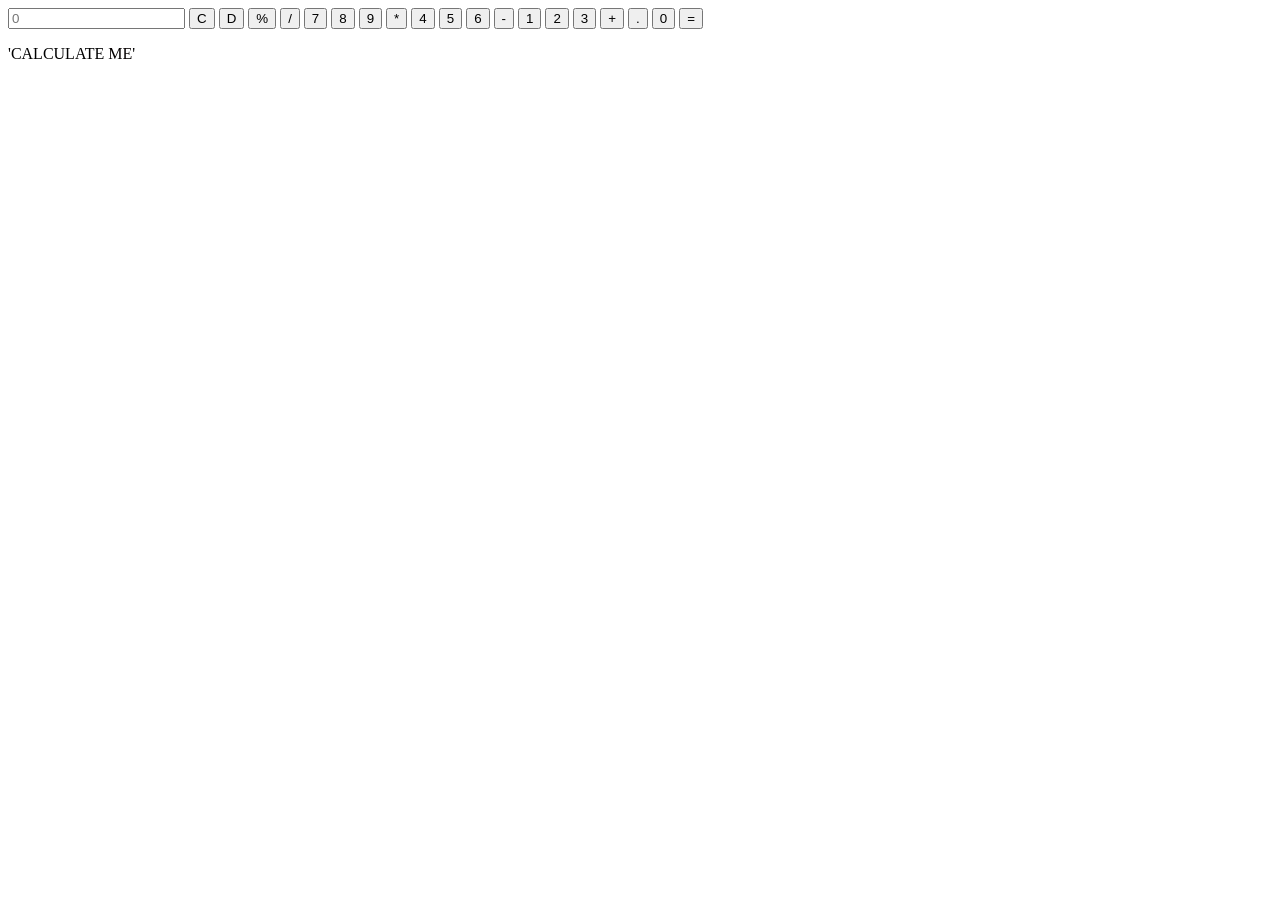
==== calculator.html @ 916f1b84 "Create calculator.html" ====
<!DOCTYPE html>
<html lang="en">
  <head>
    <meta charset="UTF-8" />
    <meta name="viewport" content="width=device-width, initial-scale=1.0" />
    <title>calculator</title>
    <link rel="stylesheet" href="/projects/calculator/calci.css" />
    <link
      rel="icon"
      href="[data-uri]"
    />

    <link rel="preconnect" href="https://fonts.googleapis.com" />
    <link rel="preconnect" href="https://fonts.gstatic.com" crossorigin />
    <link
      href="https://fonts.googleapis.com/css2?family=Playwrite+HU:wght@100..400&display=swap"
      rel="stylesheet"
    />
  </head>
  <body>

   

    <div class="container">
      <div class="calculator">
        <input type="text" placeholder="0" id="display" />
        <button onclick="cleardisplay()">C</button>
        <button onclick="del()">D</button>
        <button onclick="displayval('%')">%</button>
        <button onclick="displayval('/')">/</button>
        <button onclick="displayval('7')">7</button>
        <button onclick="displayval('8')">8</button>
        <button onclick="displayval('9')">9</button>
        <button onclick="displayval('*')">*</button>
        <button onclick="displayval('4')">4</button>
        <button onclick="displayval('5')">5</button>
        <button onclick="displayval('6')">6</button>
        <button onclick="displayval('-')">-</button>
        <button onclick="displayval('1')">1</button>
        <button onclick="displayval('2')">2</button>
        <button onclick="displayval('3')">3</button>
        <button onclick="displayval('+')">+</button>
        <button onclick="displayval('.')">.</button>
        <button onclick="displayval('0')">0</button>
        <button onclick="calculation()" class="equal">=</button>
      </div>

      <div id="quote" class="quote-box">
        <p class="bg">'CALCULATE <span style="color: rgb(5, 0, 0) "> ME</span>'</p>
      </div>
    </div>

    <script src="/projects/calculator/calci.js"></script>
  </body>
</html>
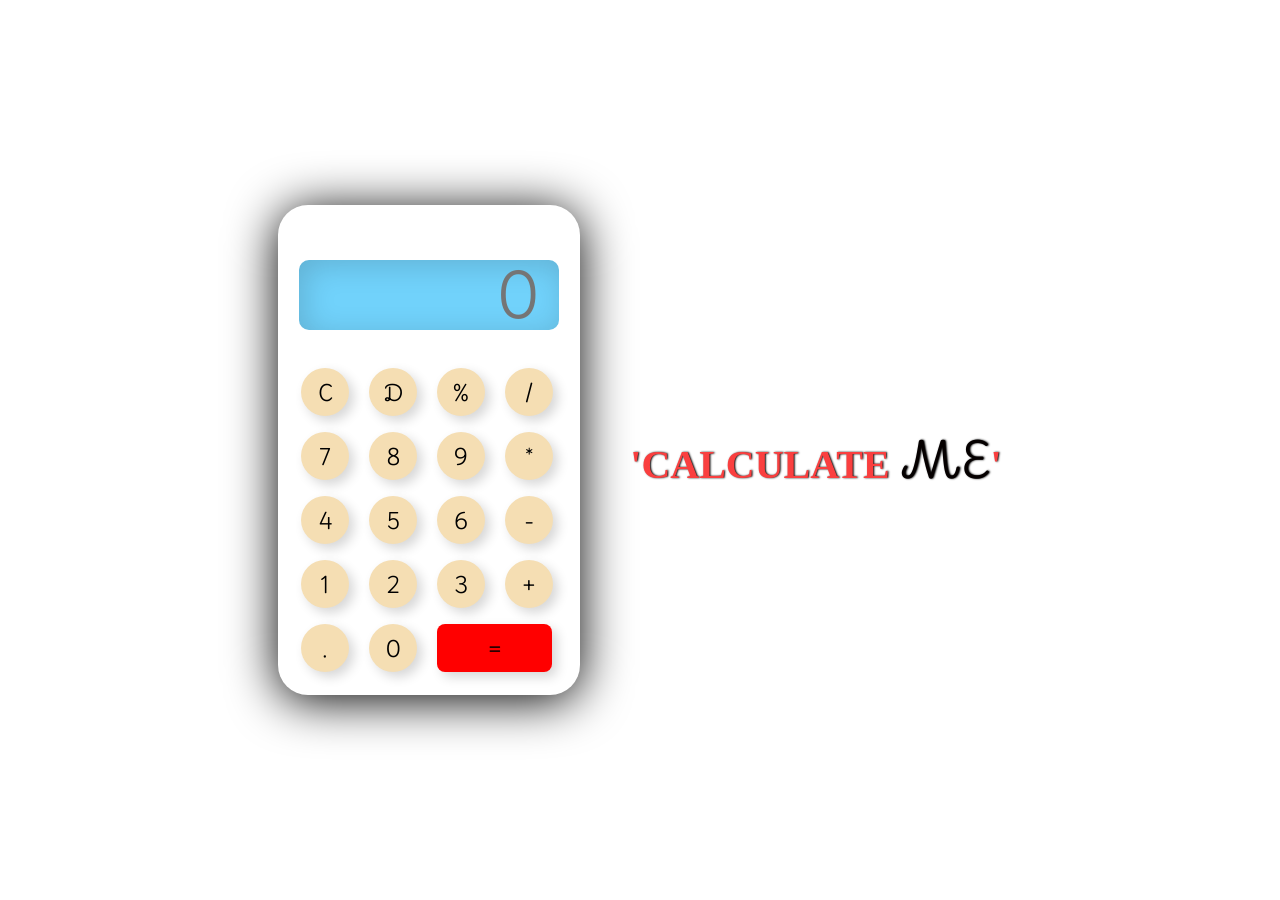
==== commit 9e2ec876: "Debug and execute task (68e7da28e50fe38c62a74270)" ====
--- a/calculator.html
+++ b/calculator.html
@@ -1,55 +1,55 @@
-<!DOCTYPE html>
-<html lang="en">
-  <head>
-    <meta charset="UTF-8" />
-    <meta name="viewport" content="width=device-width, initial-scale=1.0" />
-    <title>calculator</title>
-    <link rel="stylesheet" href="/projects/calculator/calci.css" />
-    <link
-      rel="icon"
-      href="[data-uri]"
-    />
-
-    <link rel="preconnect" href="https://fonts.googleapis.com" />
-    <link rel="preconnect" href="https://fonts.gstatic.com" crossorigin />
-    <link
-      href="https://fonts.googleapis.com/css2?family=Playwrite+HU:wght@100..400&display=swap"
-      rel="stylesheet"
-    />
-  </head>
-  <body>
-
-   
-
-    <div class="container">
-      <div class="calculator">
-        <input type="text" placeholder="0" id="display" />
-        <button onclick="cleardisplay()">C</button>
-        <button onclick="del()">D</button>
-        <button onclick="displayval('%')">%</button>
-        <button onclick="displayval('/')">/</button>
-        <button onclick="displayval('7')">7</button>
-        <button onclick="displayval('8')">8</button>
-        <button onclick="displayval('9')">9</button>
-        <button onclick="displayval('*')">*</button>
-        <button onclick="displayval('4')">4</button>
-        <button onclick="displayval('5')">5</button>
-        <button onclick="displayval('6')">6</button>
-        <button onclick="displayval('-')">-</button>
-        <button onclick="displayval('1')">1</button>
-        <button onclick="displayval('2')">2</button>
-        <button onclick="displayval('3')">3</button>
-        <button onclick="displayval('+')">+</button>
-        <button onclick="displayval('.')">.</button>
-        <button onclick="displayval('0')">0</button>
-        <button onclick="calculation()" class="equal">=</button>
-      </div>
-
-      <div id="quote" class="quote-box">
-        <p class="bg">'CALCULATE <span style="color: rgb(5, 0, 0) "> ME</span>'</p>
-      </div>
-    </div>
-
-    <script src="/projects/calculator/calci.js"></script>
-  </body>
-</html>
+<!DOCTYPE html>
+<html lang="en">
+  <head>
+    <meta charset="UTF-8" />
+    <meta name="viewport" content="width=device-width, initial-scale=1.0" />
+    <title>calculator</title>
+    <link rel="stylesheet" href="calci.css" />
+    <link
+      rel="icon"
+      href="[data-uri]"
+    />
+
+    <link rel="preconnect" href="https://fonts.googleapis.com" />
+    <link rel="preconnect" href="https://fonts.gstatic.com" crossorigin />
+    <link
+      href="https://fonts.googleapis.com/css2?family=Playwrite+HU:wght@100..400&display=swap"
+      rel="stylesheet"
+    />
+  </head>
+  <body>
+
+   
+
+    <div class="container">
+      <div class="calculator">
+        <input type="text" placeholder="0" id="display" />
+        <button onclick="cleardisplay()">C</button>
+        <button onclick="del()">D</button>
+        <button onclick="displayval('%')">%</button>
+        <button onclick="displayval('/')">/</button>
+        <button onclick="displayval('7')">7</button>
+        <button onclick="displayval('8')">8</button>
+        <button onclick="displayval('9')">9</button>
+        <button onclick="displayval('*')">*</button>
+        <button onclick="displayval('4')">4</button>
+        <button onclick="displayval('5')">5</button>
+        <button onclick="displayval('6')">6</button>
+        <button onclick="displayval('-')">-</button>
+        <button onclick="displayval('1')">1</button>
+        <button onclick="displayval('2')">2</button>
+        <button onclick="displayval('3')">3</button>
+        <button onclick="displayval('+')">+</button>
+        <button onclick="displayval('.')">.</button>
+        <button onclick="displayval('0')">0</button>
+        <button onclick="calculation()" class="equal">=</button>
+      </div>
+
+      <div id="quote" class="quote-box">
+        <p class="bg">'CALCULATE <span style="color: rgb(5, 0, 0) "> ME</span>'</p>
+      </div>
+    </div>
+
+    <script src="calci.js"></script>
+  </body>
+</html>
--- a/calci.css
+++ b/calci.css
@@ -0,0 +1,81 @@
+* {
+  margin: 0;
+  padding: 0;
+  font-family: "Playwrite HU", sans-serif;
+  box-sizing: border-box;
+}
+
+.container {
+  display: flex;
+  justify-content: center;
+  align-items: center;
+  height: 100vh;
+  background-image: url(https://cdn.theanimegallery.com/theanimegallery/6c871a84-d56c-487f-9b80-080ebbbaae7b-anime-background-wallpaper.webp);
+  background-repeat: no-repeat;
+  background-size: cover;
+}
+.calculator {
+  background-image: url(https://cdn.theanimegallery.com/theanimegallery/6fc8f552-82e8-4ef6-b092-73e5becbfc47-beautiful-anime-background.webp);
+  padding: 15px;
+  border-radius: 30px;
+  box-shadow: inset -5px -5px -12px #ffff,
+    inset 5px 5px 12px rgba(0, 0, 0, 0.16);
+  display: grid;
+  box-shadow: 0px 5px 50px black;
+  grid-template-columns: repeat(4, 68px);
+  position: sticky;
+}
+#display {
+  grid-column: span 4;
+  height: 70px;
+  width: 260px;
+
+  background-color: rgb(113, 210, 251);
+  box-shadow: inset 5px 5px 30px rgba(14, 0, 0, 0.16);
+  border: none;
+  border-radius: 10px;
+  color: rgb(10, 10, 10) !important;
+  font-size: 50px;
+  text-align: end;
+  margin: auto;
+  margin-top: 40px;
+  margin-bottom: 30px;
+  padding: 20px;
+}
+button {
+  height: 48px;
+  width: 48px;
+  background-color: wheat;
+  box-shadow: 5px 5px 12px rgba(0, 0, 0, 0.16);
+  border: none;
+  border-radius: 50px;
+  margin: 8px;
+  cursor: pointer;
+  font-size: 18px;
+}
+.equal {
+  width: 115px;
+  border-radius: 8px;
+  background-color: red;
+}
+button:hover {
+  transform: scale(1.05);
+  background-color: red;
+  box-shadow: 0px 0px 15px rgb(231, 8, 8);
+}
+.quote-box {
+  padding-left: 50px;
+  margin-top: 20px;
+  font-size: 20px;
+  font-weight: bold;
+  text-align: center;
+  color: rgb(34, 26, 26);
+  text-shadow: 1px 0px 2px #000;
+  font-family: "Courier New", monospace;
+}
+.bg {
+  color: rgb(250, 63, 63);
+
+  font-size: 40px;
+  font-family: "Playwrite AU QLD", cursive !important;
+}
